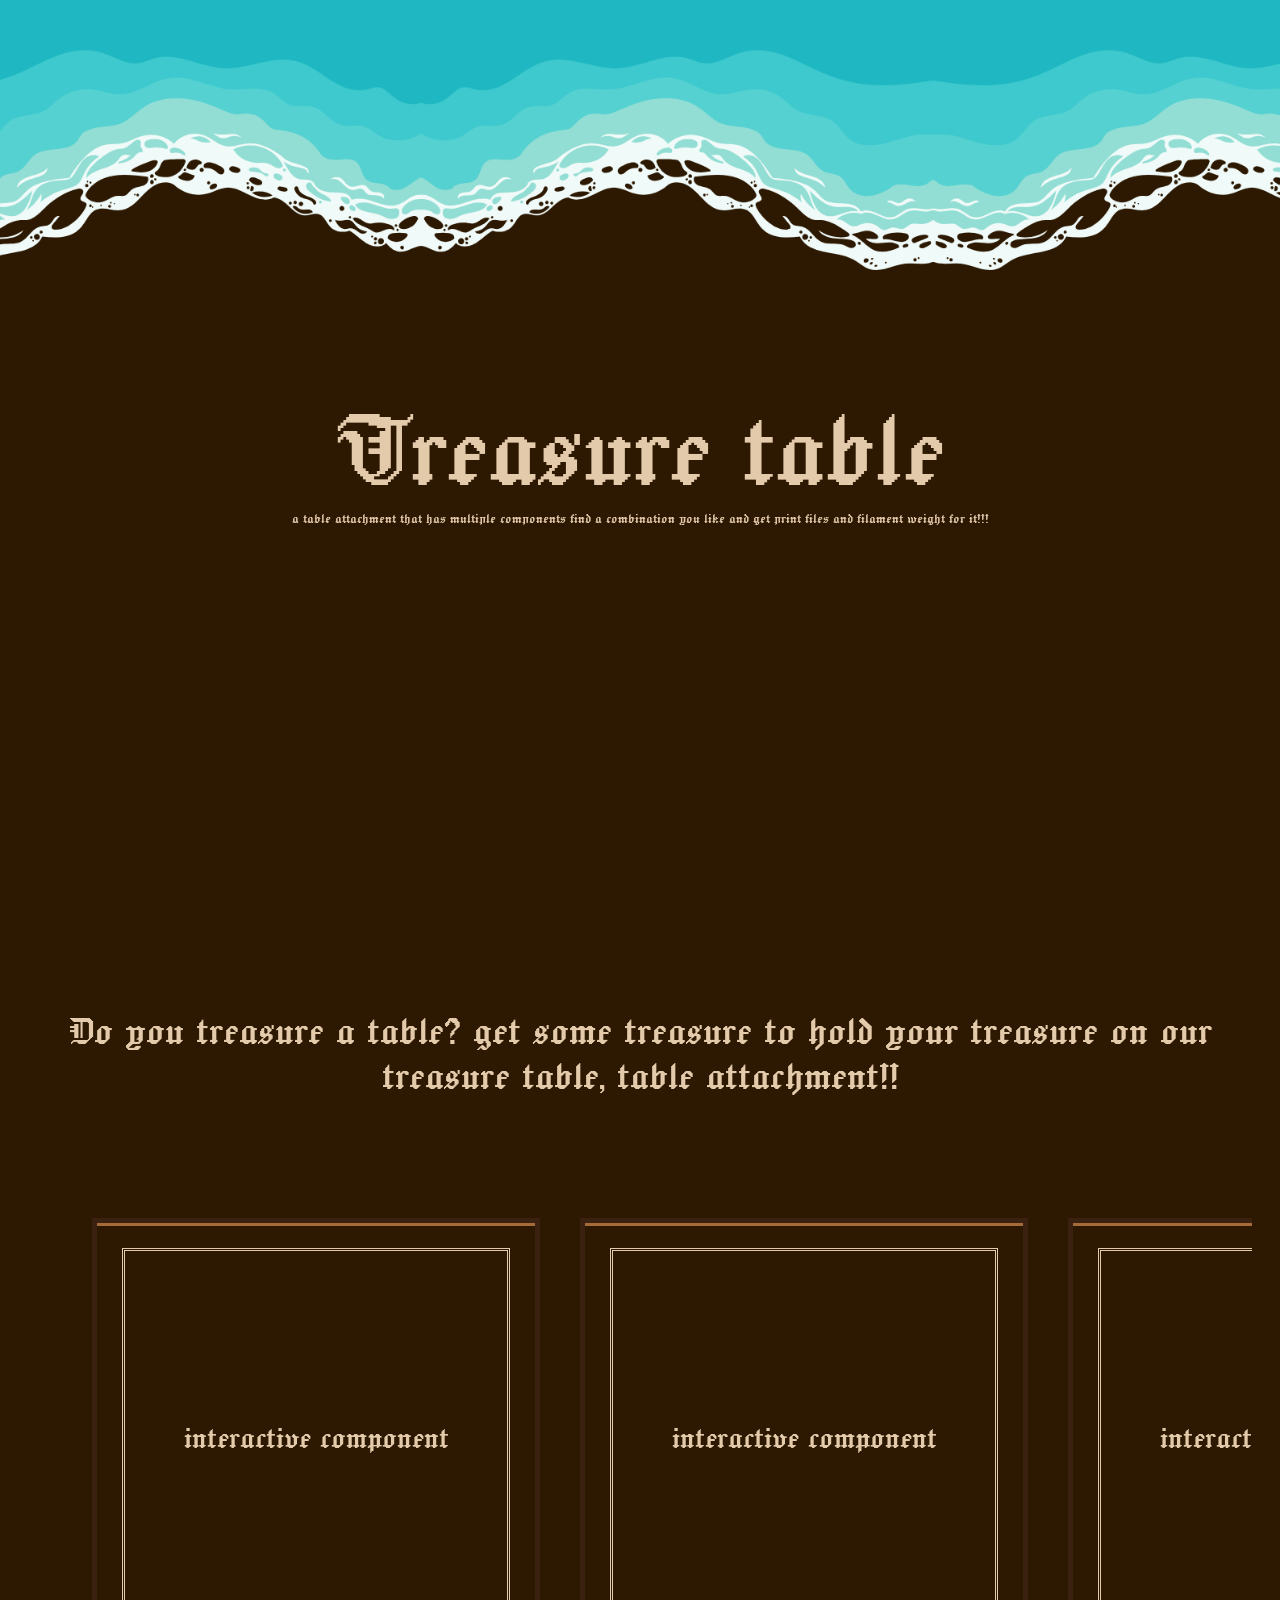
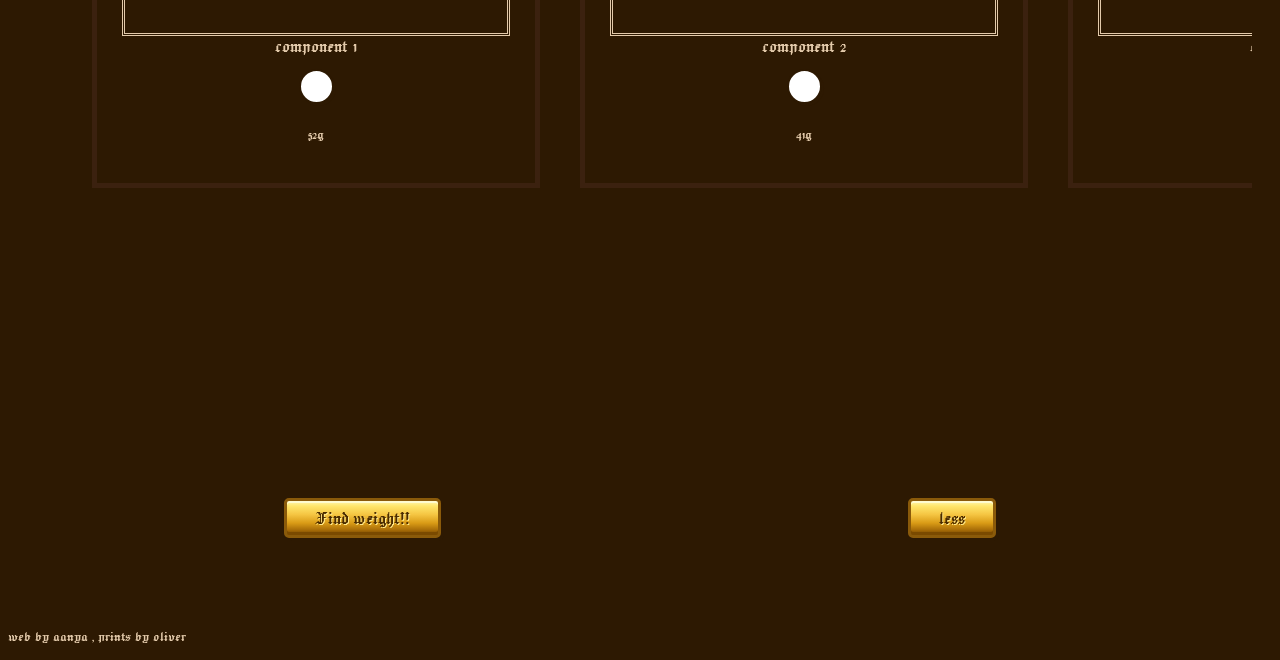
==== index.html @ c37652aa "mmm the scroll is acting weird" ====
<!DOCTYPE html>
<html>
    <head>
        <meta charset="utf-8">
        <link rel="stylesheet" href="style.css">
        <title>Treasure Table</title>
        <link rel="preconnect" href="https://fonts.googleapis.com">
        <link rel="preconnect" href="https://fonts.gstatic.com" crossorigin>
        <link href="https://fonts.googleapis.com/css2?family=Jacquard+24&display=swap" rel="stylesheet">
        <link rel="preconnect" href="https://fonts.googleapis.com">
        <link rel="preconnect" href="https://fonts.gstatic.com" crossorigin>
        <link href="https://fonts.googleapis.com/css2?family=Cormorant+Unicase:wght@300;400;500;600;700&display=swap" rel="stylesheet">
    </head>
    
    <body>
        <header id="oo">
            <h1>Treasure table</h1>
            <p>a table attachment that has multiple components find a combination you like and get print files and filament weight for it!!!</p>
        </header>
        <main>
            <div id="wave">
                    <img src="Untitled design (26).png" alt="wscroll">
            </div>
            <section id="seld">
                <h4>Do you treasure a table? get some treasure to hold your treasure on our treasure table, table attachment!!</h4>
                <div id="gallery">
                    <div class="item">
                        <div class="model">
                            <h5>interactive component</h5>
                        </div>
                        <h6>component 1</h6>
                        <label>
                            <input type="checkbox" class="select" data-weight="52">
                        </label>
                        <p>52g</p>
                    </div>

                    <div class="item">
                        <div class="model">
                            <h5>interactive component</h5>
                        </div>
                        <h6>component 2</h6>
                        <label>
                            <input type="checkbox" class="select" data-weight="41">
                        </label>
                        <p>41g</p>
                    </div>
                    <div class="item">
                        <div class="model">
                            <h5>interactive component</h5>
                        </div>
                        <h6>component 3</h6>
                        <label>
                            <input type="checkbox" class="select" data-weight="30">
                        </label>
                        <p>30g</p>
                    </div>                    
                </div>
            </section>  
            <div id="tools">
                <button id="add">Find weight!!</button>  
                <button id="less">less</button>     
                <div id="scr">
                    <h4>your components</h4>
                    <div id="list"></div>
                    <p id="ncomp">0 components</p>
                    <p id="total">total: 0g</p>
                </div>   
            </div>    
        </main>
        <footer>
            <p>web by aanya , prints by oliver</p>
        </footer>
        <script src="script.js"></script>
    </body>
</html>
---- style.css ----
.jacquard-24-regular {
  font-family: "Jacquard 24", system-ui;
  font-weight: 400;
  font-style: normal;
}
.cormorant-unicase-light {
  font-family: "Cormorant Unicase", serif;
  font-weight: 300;
  font-style: normal;
}

.cormorant-unicase-regular {
  font-family: "Cormorant Unicase", serif;
  font-weight: 400;
  font-style: normal;
}

.cormorant-unicase-medium {
  font-family: "Cormorant Unicase", serif;
  font-weight: 500;
  font-style: normal;
}

.cormorant-unicase-semibold {
  font-family: "Cormorant Unicase", serif;
  font-weight: 600;
  font-style: normal;
}

.cormorant-unicase-bold {
  font-family: "Cormorant Unicase", serif;
  font-weight: 700;
  font-style: normal;
}

body{
    background-color: #2d1902;
    font-family: "Jacquard 24", system-ui;
    color: #e3caab;
}
#oo h1{
    font-weight: 100;
    font-size: 120px;   
    margin: 0;
}
#oo{    
    height: 100vh;
    display: flex;
    justify-content: center;
    align-items: center;
    text-align: center;
    position: relative;
    z-index: 3; 
    flex-direction: column;
}
#oo p{
    font-weight: 100;
    margin: 0;
    text-shadow: #2d1902 1px 2px 2px;
}
#wave{
    position: fixed;
    transform: translateY(-95%);
    left: 0;
    top: 0;
    width: 100%;
    height:auto;
    z-index: 0;
}
#wave img{
    width: 100%;
    height: auto;
    display: block;
}
#seld{
    min-height: 100vh;
    padding: 100px 20px;
    text-align: center;
    position: relative;
    z-index: 3;
}
#seld h4{
    font-size: 45px;
    font-weight: 100;
    max-width: 100vw;
    margin: 0 auto 100px;
}
#seld h5{
    font-size: 35px;
    font-weight: 100;
    max-width: 100vw;
    margin: 0 auto 10px;
}
#seld h6{
    font-size: 20px;
    font-weight: 100;
    max-width: 100vw;
    margin: 0 auto 10px;
}
#gallery{
    display: flex;
    gap: 40px;
    overflow-x: auto;
    overflow-y: hidden;
    padding: 20px 5vw 60px;
    scroll-snap-type: x mandatory;
}
.item{
    background-image: url("New2I3.png");
    background-size: cover;
    background-position: center;
    border: 5px solid #3b210f;
    box-shadow: 6px 6px 0 #2d1902,inset 000 3px #a66b38;
    flex: 0 0 35vw;
    max-width: 450px;
    scroll-snap-align: center;
    box-sizing: border-box;
    padding: 25px;

}
.model{
    aspect-ratio: 1/1;
    border: 3px double #e3caab;
    display: flex;
    justify-content: center;
    align-items: center;
}
#gallery::-webkit-scrollbar{
    display: none;
}
.select{
    -webkit-appearance: none;
    appearance: none;
    width: 35px;
    height: 35px;
    border-radius: 80px;
    border: 2px solid #2d1902;
    box-shadow: 2px 2px 0px #2d1902;
    cursor: pointer;
    background: #ffffff;
}
.select:checked {
    background-color: #c99a4a;
    border: 3px solid #7a5425;
    box-shadow: inset 0 0 0 3px #e0bd70,
    inset 0 0 0 6px #a87532,
    2px 2px 0px #2d1902;
}


@media (hover: hover) {
    .select:hover{
        background-color: #c99a4a;
        border: 3px solid #7a5425;
        box-shadow: inset 0 0 0 3px #e0bd70,
        inset 0 0 0 6px #a87532,
        2px 2px 0px #2d1902;
    }
}
@media(max-width:600px){
    #wave{
        transform: translateY(-95%);        
    }
    .item{
        flex: 0 0 80vw;
    }
}

button{
    position: relative;
    z-index: 100;
    display: flex;
    justify-content: center;
    align-items: center;
    gap: 15px;
    margin: 30px auto;
    flex-direction: column
    ;
}
#scr{
    display: none;
    position: relative;
    z-index: 10;
    width: 500px;
    max-width: 60vw;
    aspect-ratio: 2/3;
    background-image: url(scroll.png);
    background-size: 100% 100%;
    background-position: center;
    background-repeat: no-repeat;
    box-sizing: border-box;
    padding: 130px 70px;
    color: #2d1902;
    text-align: center;

}
#list p{
    margin: 0;
    padding: 5px 0;
    font-size: 25px;
    line-height: 1;
    border-bottom: 2px dashed #8a602f;
}
#add{
    font-family: "Jacquard 24", system-ui;
    font-size: 20px;
    padding: 15px 40px;
    color: #3a2105;
    background: linear-gradient(
        180deg,
        #fff0a3 0%,
        #e3b84b 25%,
        #b98220 70%,
        #8a5b16 100%
    );
    border: 4px solid #70481f;
    border-radius: 5px;
    box-shadow: inset 0 3px 0 #fff5c2,
    inset 0 -4px 0 #6b4512,
    6px 6px 0 #2d1902;
    cursor: pointer;
}
#add {
    font-family: "Jacquard 24", system-ui;
    font-size: 20px;
    padding: 7px 28px;
    color: #4a2b00;
    background: linear-gradient(
        180deg,
        #fff8b0 0%,
        #ffe66b 15%,
        #f5c542 40%,
        #d99b16 65%,
        #a86d08 85%,
        #704300 100%
    );
    border: 3px solid #8a5a0a;
    border-radius: 5px;
    box-shadow:
        inset 0 2px 0 #fffbd0,
        inset 0 -3px 0 #7a4a00,
        3px 3px 0 #2d1902;
    text-shadow: 1px 1px 0 #ffe98a;
    cursor: pointer;
}
#less{
    font-family: "Jacquard 24", system-ui;
    font-size: 20px;
    padding: 7px 28px;
    color: #4a2b00;
    background: linear-gradient(
        180deg,
        #fff8b0 0%,
        #ffe66b 15%,
        #f5c542 40%,
        #d99b16 65%,
        #a86d08 85%,
        #704300 100%
    );
    border: 3px solid #8a5a0a;
    border-radius: 5px;
    box-shadow:
        inset 0 2px 0 #fffbd0,
        inset 0 -3px 0 #7a4a00,
        3px 3px 0 #2d1902;
    text-shadow: 1px 1px 0 #ffe98a;
    cursor: pointer;
}
#add:hover{
    background: linear-gradient(
        180deg,
        #fffbd0 0%,
        #fff080 20%,
        #ffd84a 45%,
        #e7ac20 70%,
        #b9790a 100%
    );
}
#add:active{
    transform: translate(3px,3px);
    box-shadow: inset 0 2px 0 #fffbd0
    ,inset 0 -2px 0 #7a4a00;
}
#tools{
    display: flex;
    justify-content: center;
    align-items: center;
    gap: 40px;
    margin: 60px auto;
    width: 90%;
}
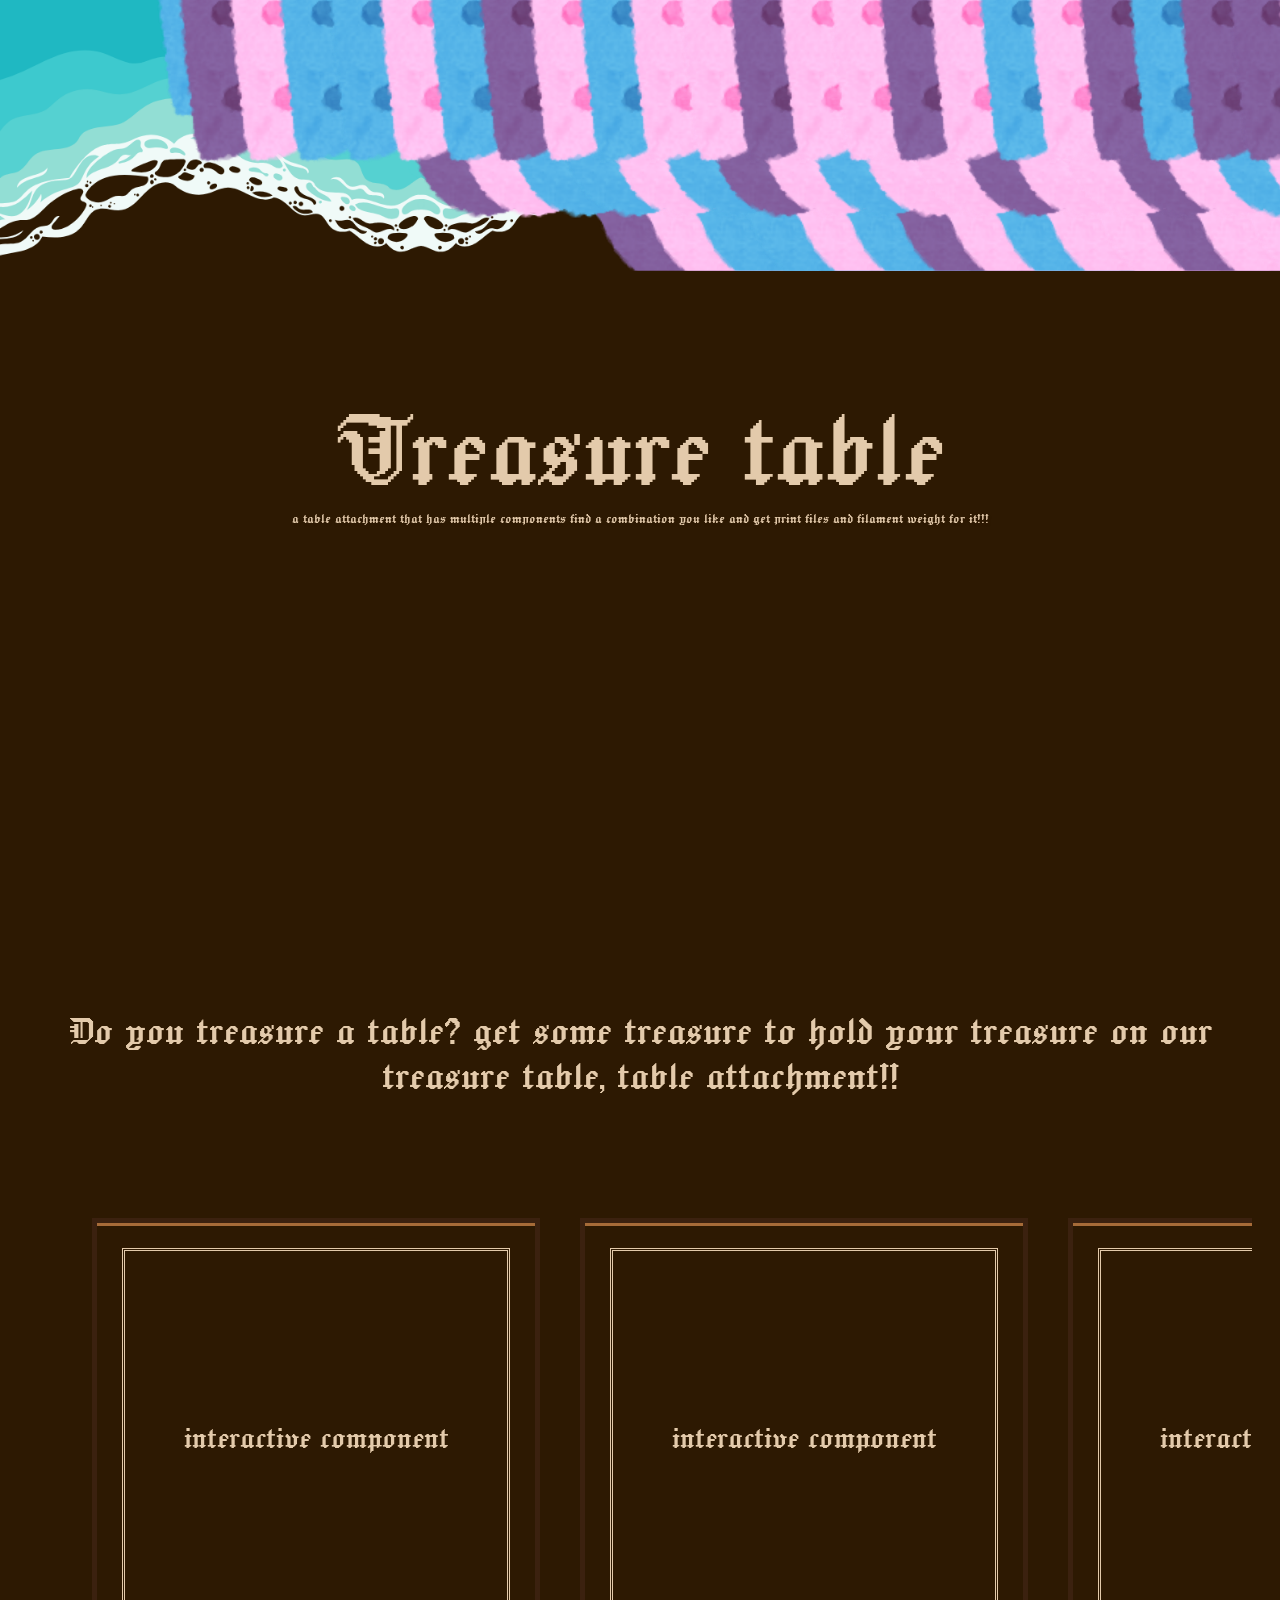
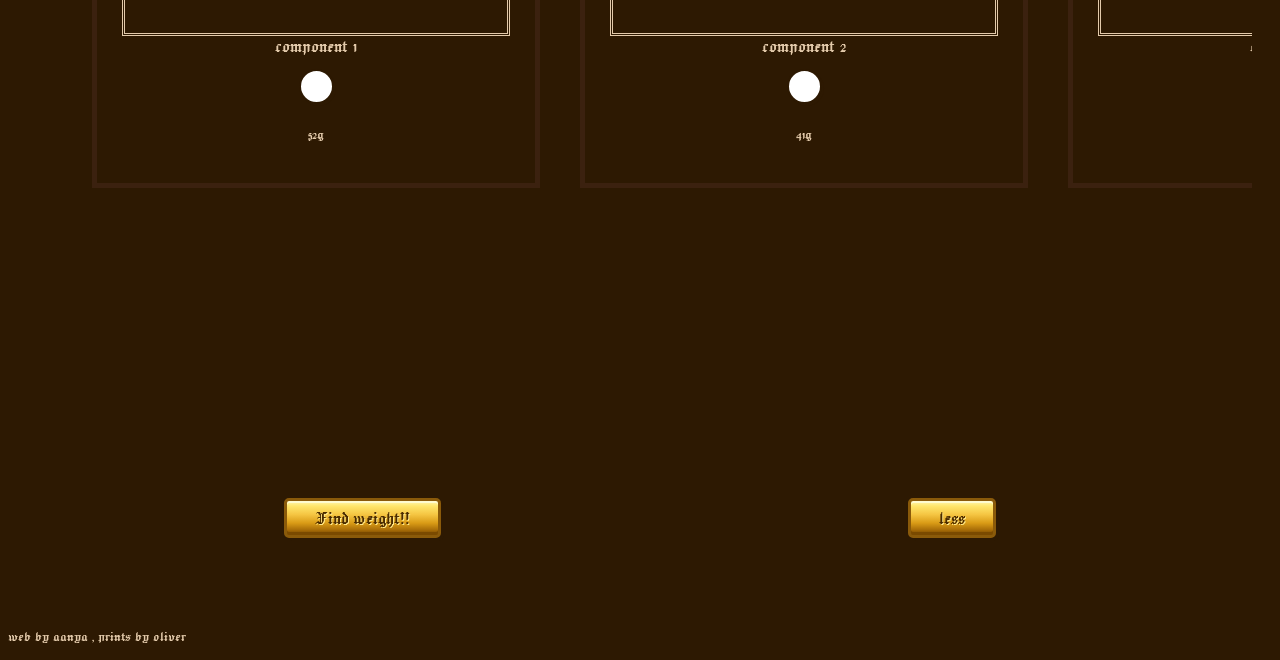
==== commit de024ab9: "okay so the fish were visible but now im using the wave as their base its kinda funky rn bc im not d" ====
--- a/index.html
+++ b/index.html
@@ -19,7 +19,8 @@
         </header>
         <main>
             <div id="wave">
-                    <img src="Untitled design (26).png" alt="wscroll">
+                    <img src="Untitled design (26).png" alt="wscroll">            
+                    <div id="fih"></div>
             </div>
             <section id="seld">
                 <h4>Do you treasure a table? get some treasure to hold your treasure on our treasure table, table attachment!!</h4>
@@ -67,6 +68,7 @@
                     <p id="total">total: 0g</p>
                 </div>   
             </div>    
+
         </main>
         <footer>
             <p>web by aanya , prints by oliver</p>
--- a/style.css
+++ b/style.css
@@ -183,7 +183,6 @@
     z-index: 10;
     width: 500px;
     max-width: 60vw;
-    aspect-ratio: 2/3;
     background-image: url(scroll.png);
     background-size: 100% 100%;
     background-position: center;
@@ -195,11 +194,15 @@
 
 }
 #list p{
-    margin: 0;
+    margin: 0 auto;
     padding: 5px 0;
-    font-size: 25px;
+    font-size: 22px;
     line-height: 1;
     border-bottom: 2px dashed #8a602f;
+    width: 40%;
+    text-align: center;
+
+
 }
 #add{
     font-family: "Jacquard 24", system-ui;
@@ -290,3 +293,16 @@
     width: 90%;
 }
 
+
+#fih{
+    position: absolute;
+    inset: 0;
+    pointer-events: none;
+    overflow: hidden;
+}
+.fishh{
+    position: absolute;
+    width: 45px;
+    height: auto;
+
+}
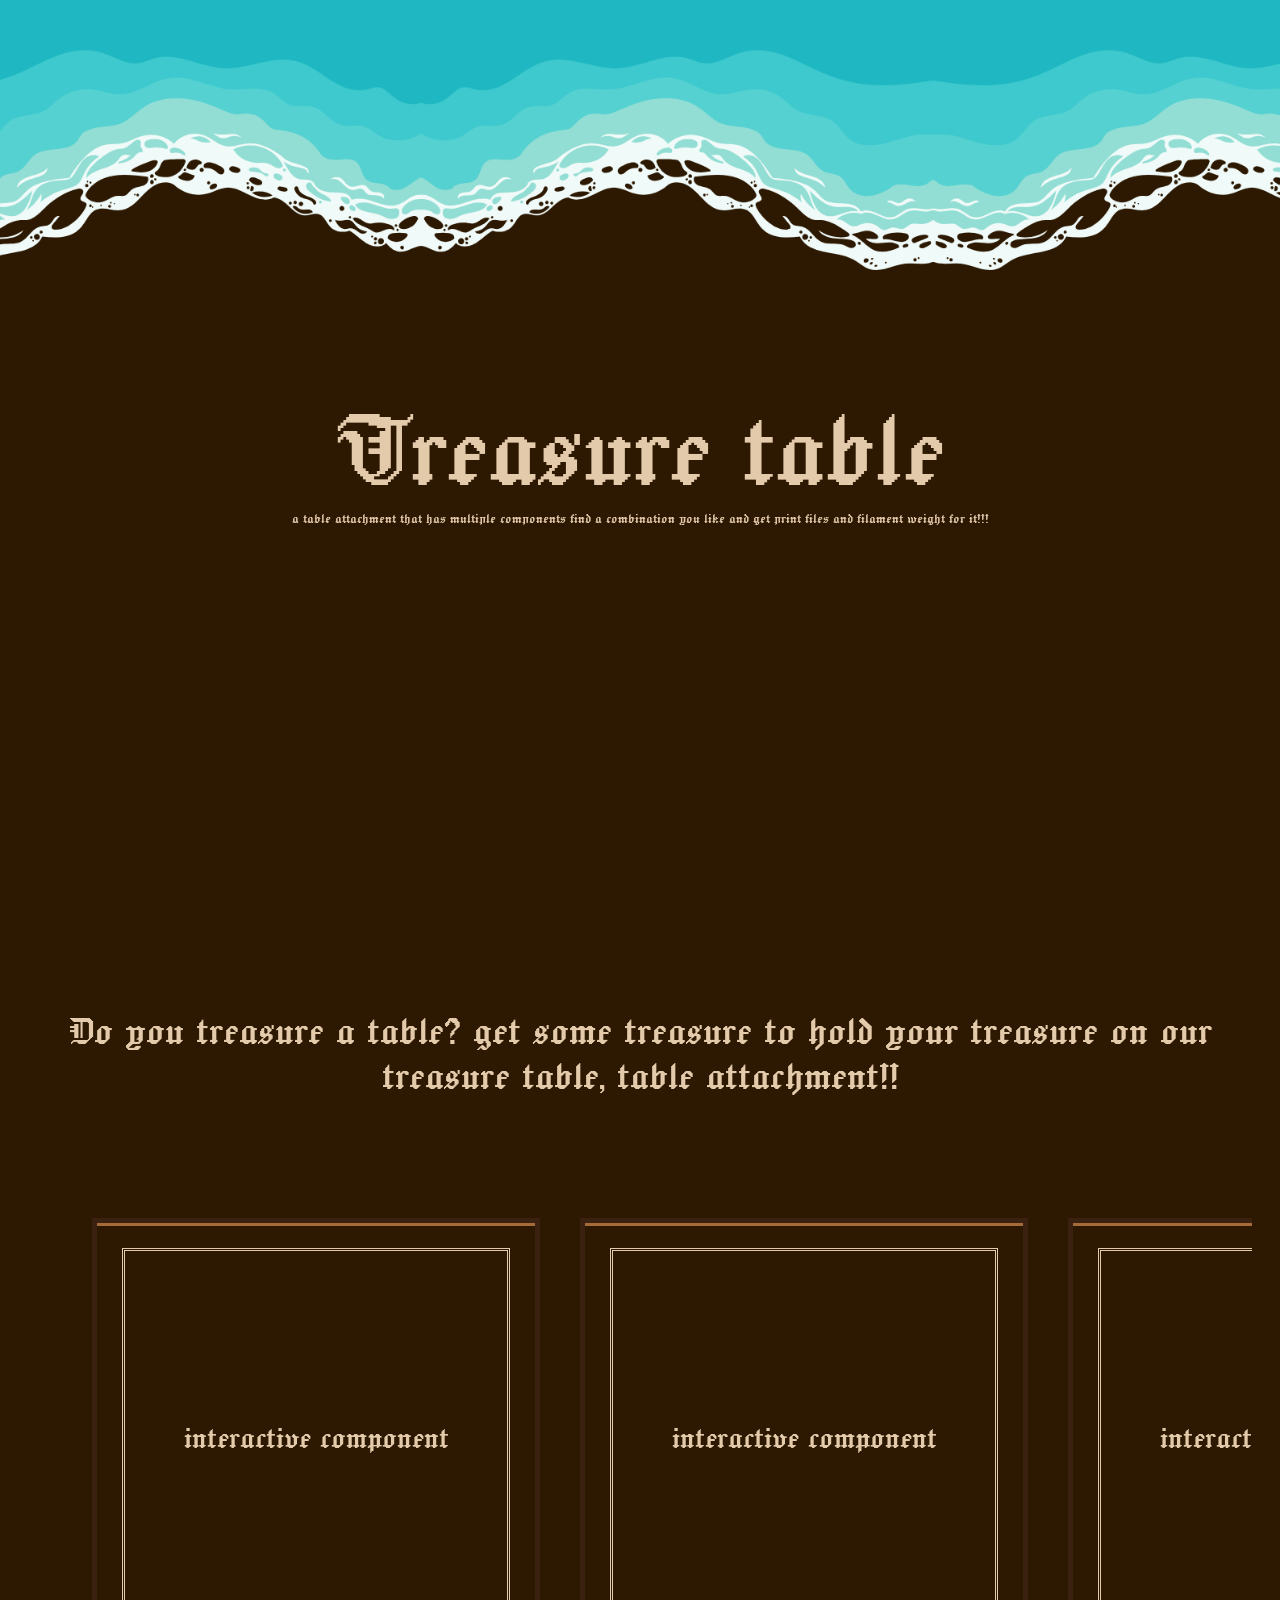
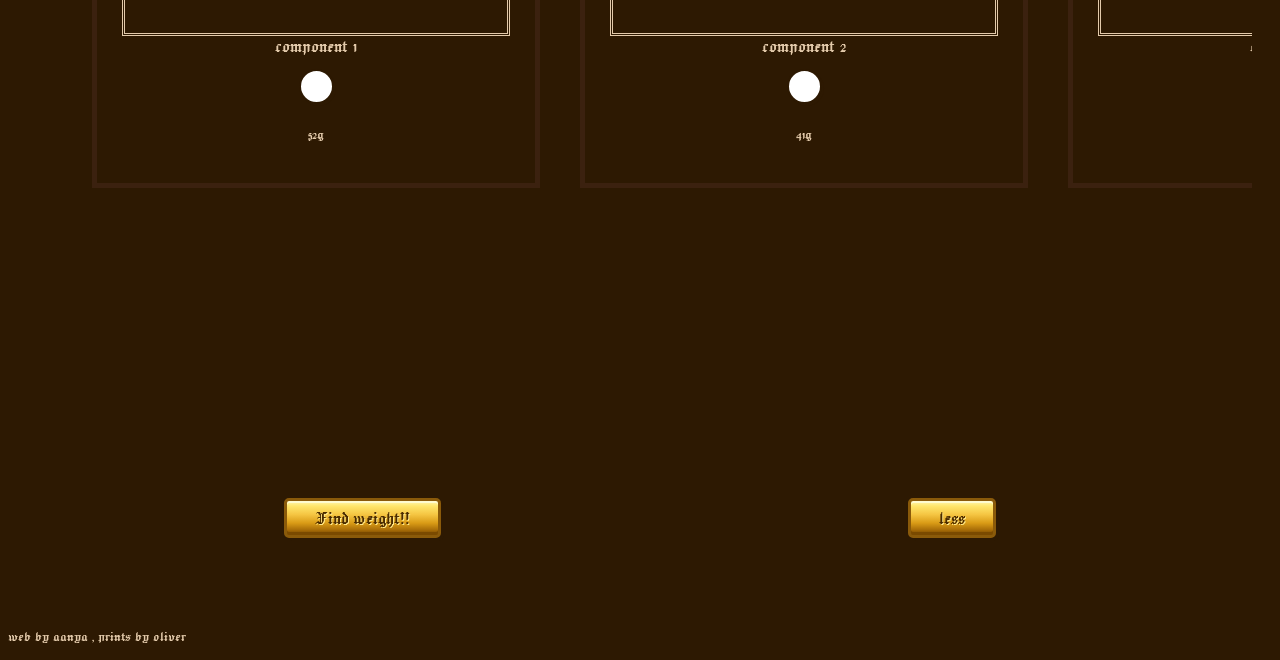
==== commit 3f9323a9: "BRO CAN THESE FISHES ACC WORK I WILL CRASH OUTTTTTTT" ====
--- a/index.html
+++ b/index.html
@@ -19,8 +19,8 @@
         </header>
         <main>
             <div id="wave">
-                    <img src="Untitled design (26).png" alt="wscroll">            
-                    <div id="fih"></div>
+                <img src="Untitled design (26).png" alt="wscroll">
+                <div id="fih"></div>
             </div>
             <section id="seld">
                 <h4>Do you treasure a table? get some treasure to hold your treasure on our treasure table, table attachment!!</h4>
--- a/style.css
+++ b/style.css
@@ -60,7 +60,6 @@
 }
 #wave{
     position: fixed;
-    transform: translateY(-95%);
     left: 0;
     top: 0;
     width: 100%;
@@ -294,15 +293,33 @@
 }
 
 
+#wave{
+    position:fixed;
+    left:0;
+    top:0;
+    width:100%;
+    z-index:0;
+}
+
+#wave img{
+    width:100%;
+    height:auto;
+    display:block;
+}
+
 #fih{
-    position: absolute;
-    inset: 0;
-    pointer-events: none;
-    overflow: hidden;
-}
+    position:absolute;
+    left:0;
+    top:0;
+    width:100%;
+    height:500px;
+    z-index:5;
+    pointer-events:none;
+    overflow:hidden;
+}
+
 .fishh{
-    position: absolute;
-    width: 45px;
-    height: auto;
-
-}+    position:absolute;
+    width:20px !important;
+    height:auto !important;
+}
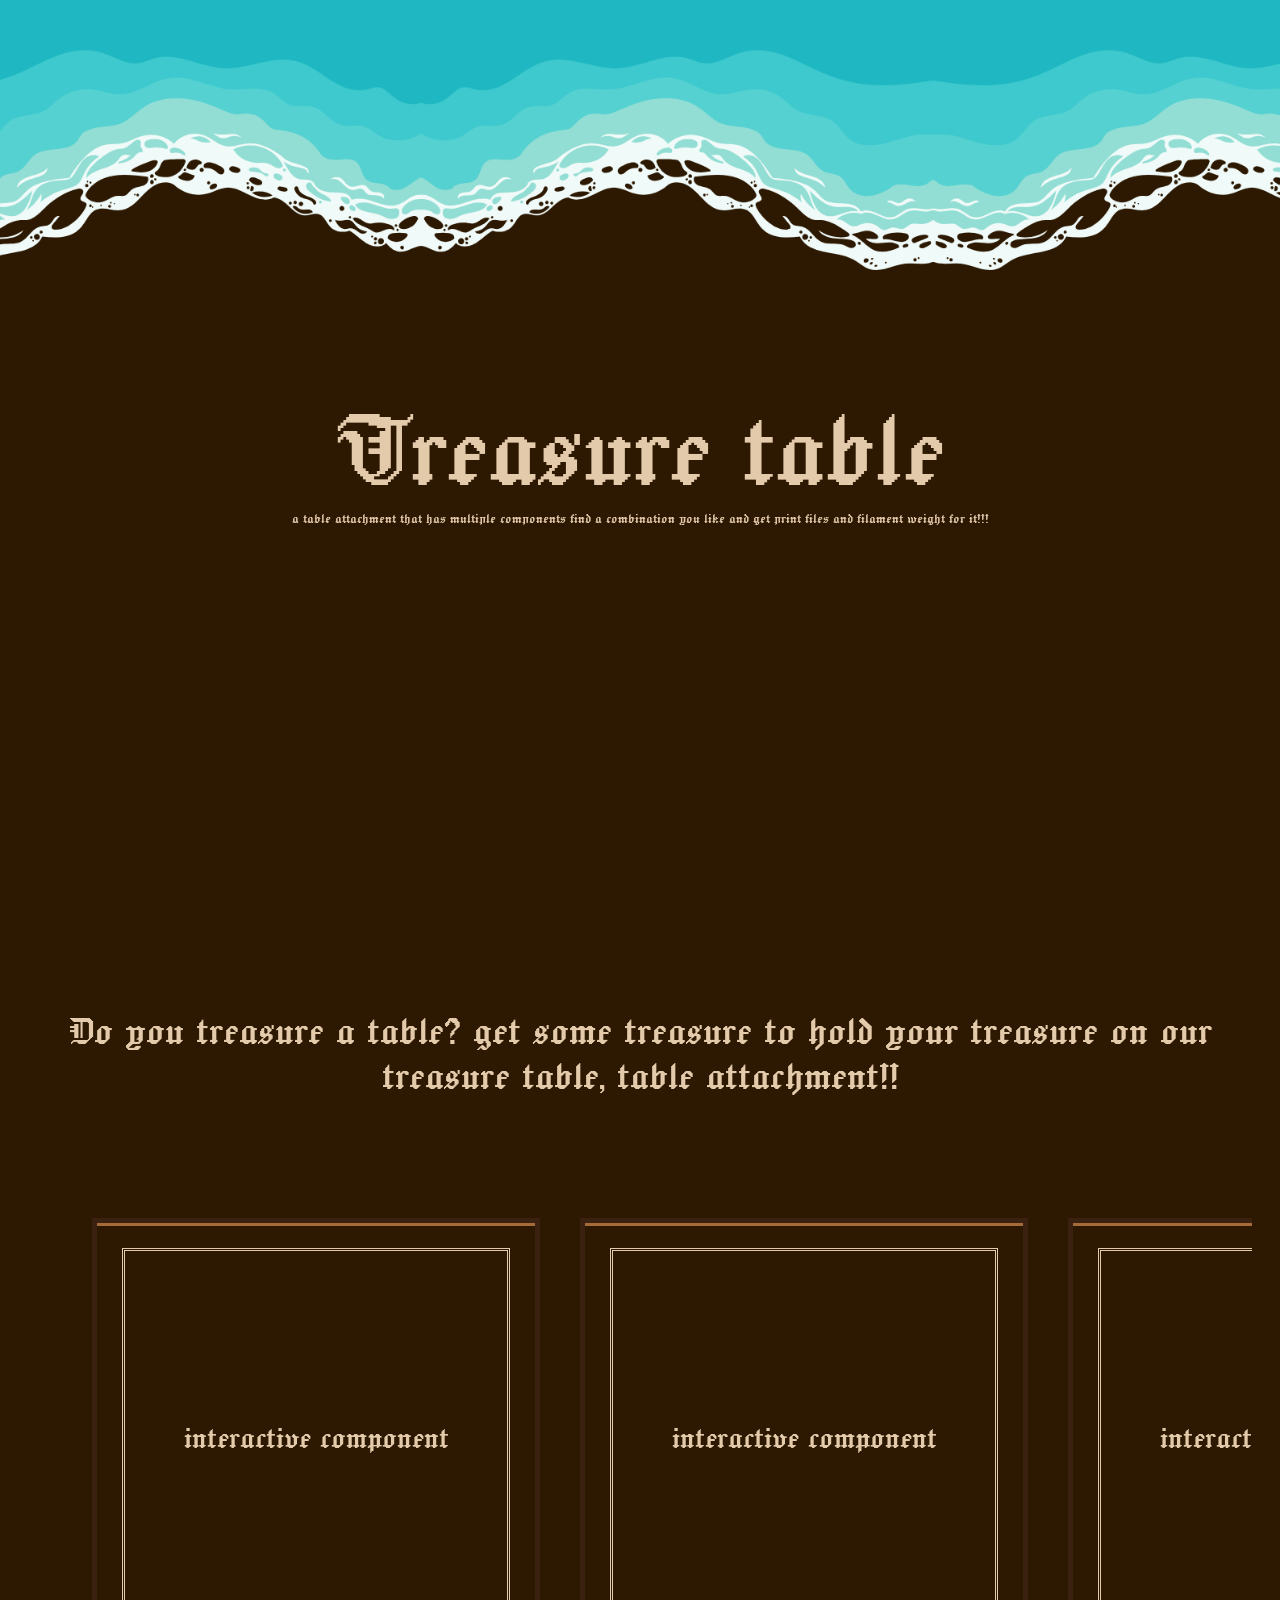
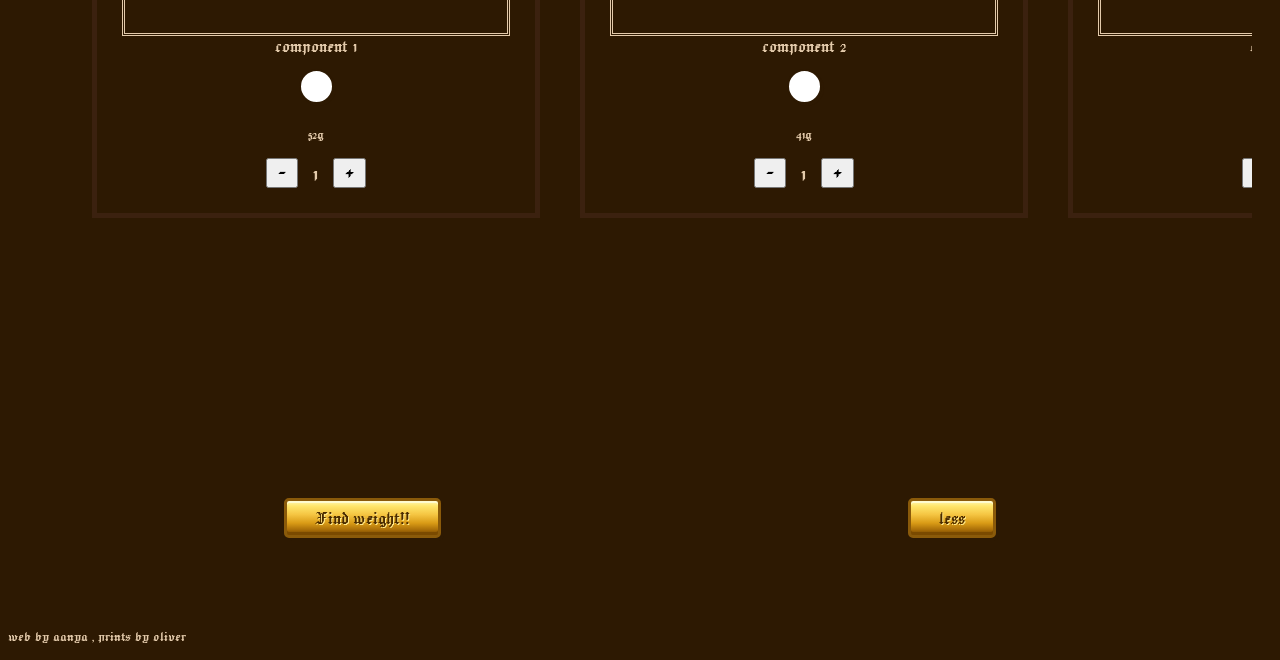
==== commit 41a426fb: "adding quantity , incase people want more than 1 attachment so they can se the total weight easieer" ====
--- a/index.html
+++ b/index.html
@@ -34,6 +34,11 @@
                             <input type="checkbox" class="select" data-weight="52">
                         </label>
                         <p>52g</p>
+                        <div class="quantity">
+                            <button class="minus">-</button>
+                            <span class="qty">1</span>
+                            <button class="plus">+</button>
+                        </div>
                     </div>
 
                     <div class="item">
@@ -45,6 +50,11 @@
                             <input type="checkbox" class="select" data-weight="41">
                         </label>
                         <p>41g</p>
+                        <div class="quantity">
+                            <button class="minus">-</button>
+                            <span class="qty">1</span>
+                            <button class="plus">+</button>
+                        </div>
                     </div>
                     <div class="item">
                         <div class="model">
@@ -55,6 +65,11 @@
                             <input type="checkbox" class="select" data-weight="30">
                         </label>
                         <p>30g</p>
+                        <div class="quantity">
+                            <button class="minus">-</button>
+                            <span class="qty">1</span>
+                            <button class="plus">+</button>
+                        </div>
                     </div>                    
                 </div>
             </section>  
--- a/style.css
+++ b/style.css
@@ -32,7 +32,10 @@
   font-weight: 700;
   font-style: normal;
 }
-
+html,
+body,*{
+    cursor: url("cursor.png") 0 0, auto;
+}
 body{
     background-color: #2d1902;
     font-family: "Jacquard 24", system-ui;
@@ -115,7 +118,7 @@
     scroll-snap-align: center;
     box-sizing: border-box;
     padding: 25px;
-
+    transition: transform 0.2s;
 }
 .model{
     aspect-ratio: 1/1;
@@ -157,9 +160,6 @@
     }
 }
 @media(max-width:600px){
-    #wave{
-        transform: translateY(-95%);        
-    }
     .item{
         flex: 0 0 80vw;
     }
@@ -293,33 +293,36 @@
 }
 
 
-#wave{
-    position:fixed;
-    left:0;
-    top:0;
-    width:100%;
-    z-index:0;
-}
-
-#wave img{
-    width:100%;
-    height:auto;
-    display:block;
-}
-
 #fih{
-    position:absolute;
-    left:0;
-    top:0;
-    width:100%;
-    height:500px;
-    z-index:5;
-    pointer-events:none;
-    overflow:hidden;
-}
-
+    position: absolute;
+    inset: 0;
+    pointer-events: none;
+    overflow: hidden;
+    width: 100%;
+    height: 1000px;
+}
 .fishh{
-    position:absolute;
-    width:20px !important;
+    position: absolute;
+    width: 35px !important;
     height:auto !important;
 }
+.quantity{
+    position: relative;
+    z-index: 11s;
+    display: flex;
+    justify-content: center;
+    align-items: center;
+    gap: 15px;
+    margin-top: 15px;
+}
+.quantity button{
+    position: relative;
+    z-index: 12;
+    margin: 0;
+    padding: 2px 10px;
+    font-family: "Jacquard 24", system-ui;
+    font-size: 22px;
+}
+.qty{
+    font-size: 25px;
+}
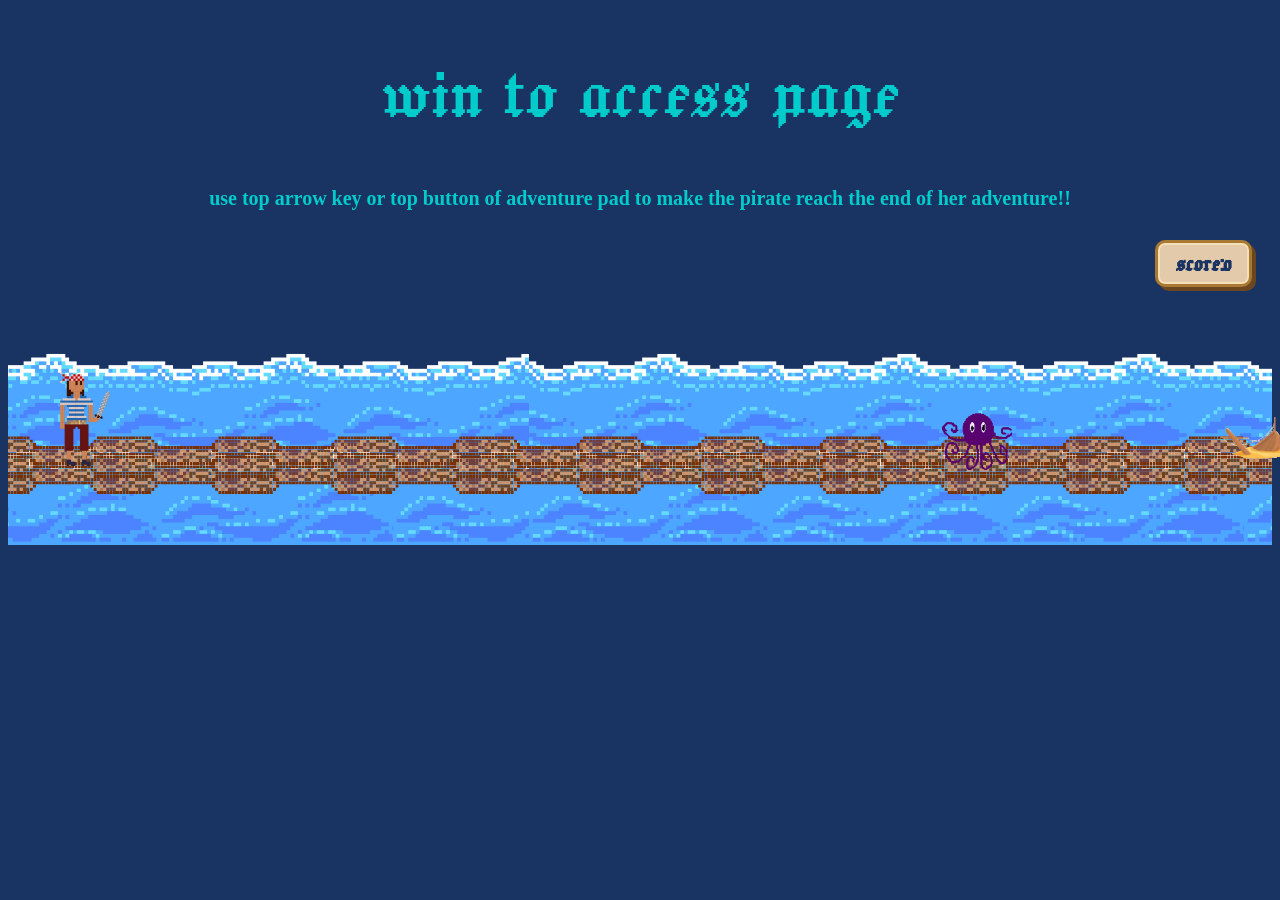
==== commit ab507d62: "touched up and sorted everything based on how its gonna work, now just changing the js for treasure " ====
--- a/index.html
+++ b/index.html
@@ -2,8 +2,8 @@
 <html>
     <head>
         <meta charset="utf-8">
-        <link rel="stylesheet" href="style.css">
-        <title>Treasure Table</title>
+        <link rel="stylesheet" href="st.css">
+        <title>Win to see</title>
         <link rel="preconnect" href="https://fonts.googleapis.com">
         <link rel="preconnect" href="https://fonts.gstatic.com" crossorigin>
         <link href="https://fonts.googleapis.com/css2?family=Jacquard+24&display=swap" rel="stylesheet">
@@ -11,83 +11,23 @@
         <link rel="preconnect" href="https://fonts.gstatic.com" crossorigin>
         <link href="https://fonts.googleapis.com/css2?family=Cormorant+Unicase:wght@300;400;500;600;700&display=swap" rel="stylesheet">
     </head>
-    
     <body>
-        <header id="oo">
-            <h1>Treasure table</h1>
-            <p>a table attachment that has multiple components find a combination you like and get print files and filament weight for it!!!</p>
-        </header>
-        <main>
-            <div id="wave">
-                <img src="Untitled design (26).png" alt="wscroll">
-                <div id="fih"></div>
+        <div id="wint">
+            <h1>win to access page</h1>
+            <p>use top arrow key or top button of adventure pad to make the pirate reach the end of her adventure!!</p>
+        </div>
+        <div id="game">
+            <div id="score">score:0</div>
+            <div id="per">
+                <img src="Untitled design (27).png" alt="pirate" height="100px" width="auto">
             </div>
-            <section id="seld">
-                <h4>Do you treasure a table? get some treasure to hold your treasure on our treasure table, table attachment!!</h4>
-                <div id="gallery">
-                    <div class="item">
-                        <div class="model">
-                            <h5>interactive component</h5>
-                        </div>
-                        <h6>component 1</h6>
-                        <label>
-                            <input type="checkbox" class="select" data-weight="52">
-                        </label>
-                        <p>52g</p>
-                        <div class="quantity">
-                            <button class="minus">-</button>
-                            <span class="qty">1</span>
-                            <button class="plus">+</button>
-                        </div>
-                    </div>
-
-                    <div class="item">
-                        <div class="model">
-                            <h5>interactive component</h5>
-                        </div>
-                        <h6>component 2</h6>
-                        <label>
-                            <input type="checkbox" class="select" data-weight="41">
-                        </label>
-                        <p>41g</p>
-                        <div class="quantity">
-                            <button class="minus">-</button>
-                            <span class="qty">1</span>
-                            <button class="plus">+</button>
-                        </div>
-                    </div>
-                    <div class="item">
-                        <div class="model">
-                            <h5>interactive component</h5>
-                        </div>
-                        <h6>component 3</h6>
-                        <label>
-                            <input type="checkbox" class="select" data-weight="30">
-                        </label>
-                        <p>30g</p>
-                        <div class="quantity">
-                            <button class="minus">-</button>
-                            <span class="qty">1</span>
-                            <button class="plus">+</button>
-                        </div>
-                    </div>                    
-                </div>
-            </section>  
-            <div id="tools">
-                <button id="add">Find weight!!</button>  
-                <button id="less">less</button>     
-                <div id="scr">
-                    <h4>your components</h4>
-                    <div id="list"></div>
-                    <p id="ncomp">0 components</p>
-                    <p id="total">total: 0g</p>
-                </div>   
-            </div>    
-
-        </main>
-        <footer>
-            <p>web by aanya , prints by oliver</p>
-        </footer>
-        <script src="script.js"></script>
+            <div class="place"></div>
+            <div id="end"></div>
+        </div>
+        <div id="loser">
+            <h2>Ha! You lost :'(</h2>
+            <button id="rst">press q to try again</button>
+        </div>
+        <script src="scipt.js"></script>
     </body>
-</html>+</html>   
--- a/st.css
+++ b/st.css
@@ -0,0 +1,114 @@
+.jacquard-24-regular {
+  font-family: "Jacquard 24", system-ui;
+  font-weight: 400;
+  font-style: normal;
+}
+.cormorant-unicase-light {
+  font-family: "Cormorant Unicase", serif;
+  font-weight: 300;
+  font-style: normal;
+}
+.cormorant-unicase-regular {
+  font-family: "Cormorant Unicase", serif;
+  font-weight: 400;
+  font-style: normal;
+}
+body{
+  background-color:#193363;
+  color:  rgb(2, 203, 203);
+  cursor: none;
+}
+h1{
+  font-family: "Jacquard 24", system-ui;
+  font-weight: 400;
+  font-style: normal;
+  font-size: 80px;
+}
+#wint{
+  text-align: center;
+  font-family: "Cormorant Unicase", serif;
+  font-size: 20px;
+  font-weight: 600;
+  position: relative;
+  z-index: -1;
+}
+#per{
+  position: absolute;
+  left: 50px;
+  bottom: 75px;
+}
+#game{
+  position: relative;
+  width: 100%;
+  height: 315px;
+  background-image: url(path.png);
+  background-repeat: repeat-x;
+  background-size: 851px 315px;
+  z-index: 2;
+}
+#loser{
+  display: none;
+  position: fixed;
+  inset: 0;
+  background: #193363d3;
+  z-index: 10;
+  text-align: center;
+  padding-top: 150px;
+  cursor: none;
+}
+#loser h2{
+  font-size: 60px;
+  font-family: "Jacquard 24", system-ui;
+}
+
+#per{
+  position: absolute;
+  left: 50px;
+  bottom: 75px;
+  z-index: 4;
+}
+#rst{
+  font-family: "Cormorant Unicase", serif;
+  font-size: 25px;
+  padding: 12px 30px;
+  background: #e3caab;
+  color: #193363;
+  border: 3px dotted #b8860b;
+  border-radius: 10px;
+  box-shadow: 5px 0px 0px #b8860b;
+  letter-spacing: 1px;
+  cursor: none;
+}
+#rst.getbig{
+  animation: boom 0.5s forwards;
+}
+@keyframes boom{
+  0%{
+    transform: scale(1);
+    opacity: 1;
+  }
+  40%{
+    transform: scale(1.2) rotate(10deg);
+    opacity: 1;
+
+  }
+  100%{
+    transform: scale(10);
+    opacity: 0;
+  }
+}
+#score{
+  position: absolute;
+  top: 10px;
+  right: 20px;
+  font-family:"Jacquard 24", system-ui;
+  font-size: 25px;
+  z-index: 5;
+  padding: 8px 18px;
+  background: #e3caab;
+  color: #193363;
+  border: 3px solid #a87932;
+  border-radius: 10px;
+  font-weight: 600;
+  box-shadow: 4px 4px 0 #6b461f,inset 0 0 0 2px #f5dfb5;
+}
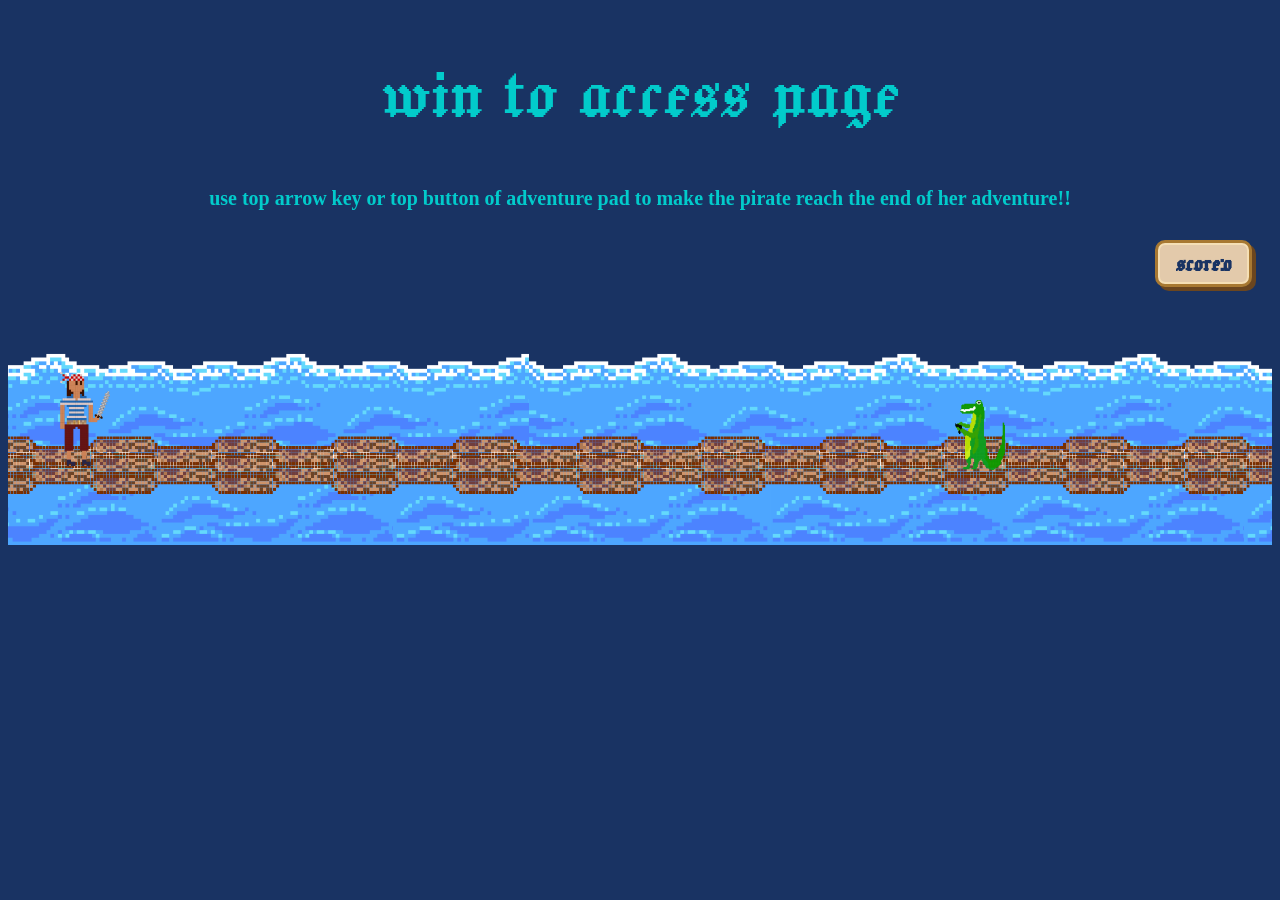
==== commit 9983946f: "IT WORKS ITS FIXED AND NOT LAGGY ANYMOREEEEE AGHHH anyways were gonna add the cursor thing and make " ====
--- a/index.html
+++ b/index.html
@@ -25,7 +25,7 @@
             <div id="end"></div>
         </div>
         <div id="loser">
-            <h2>Ha! You lost :'(</h2>
+            <h2>Ha! You lost : ' (</h2>
             <button id="rst">press q to try again</button>
         </div>
         <script src="scipt.js"></script>
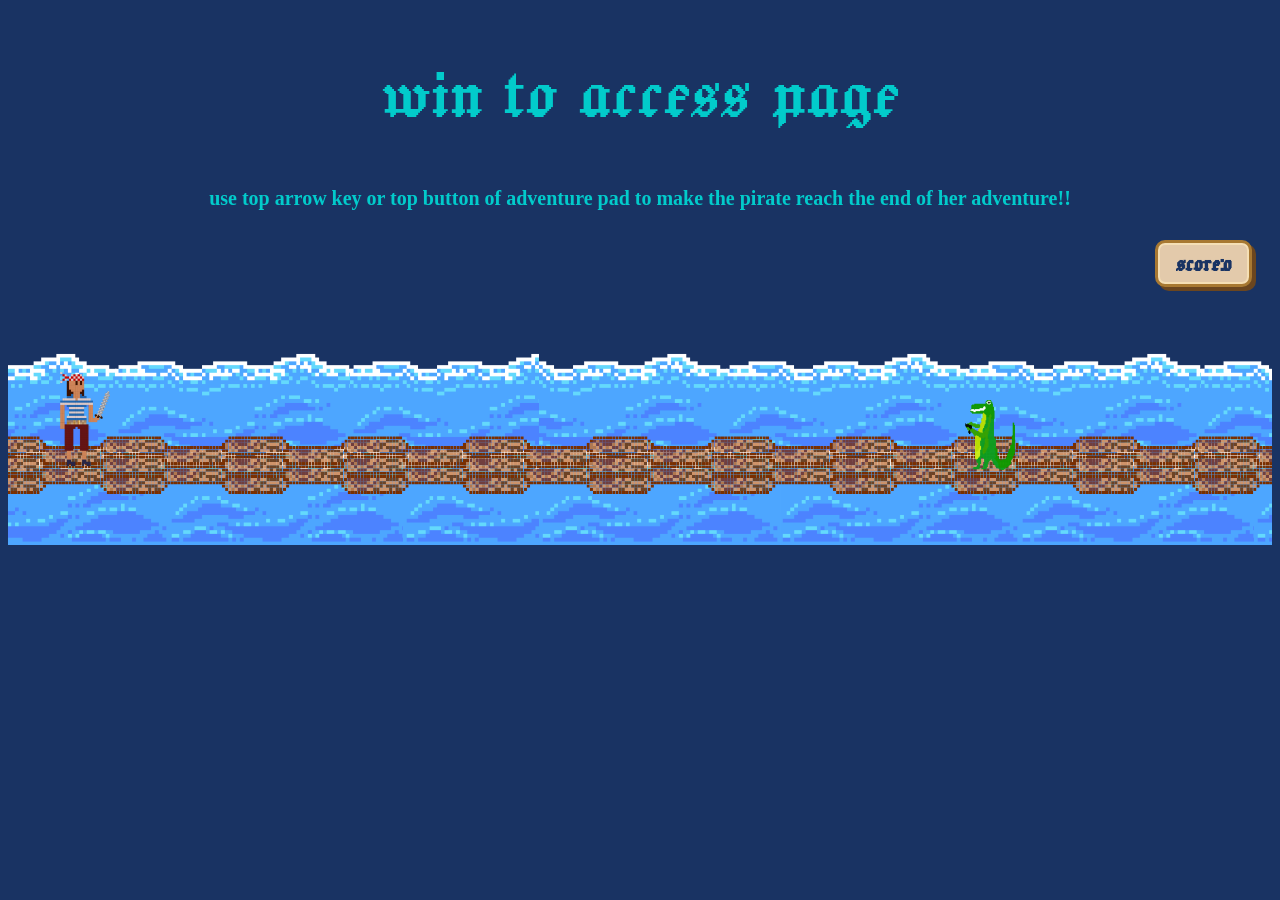
==== commit 49dbbe05: "added some blind css for the overloay" ====
--- a/index.html
+++ b/index.html
@@ -16,6 +16,12 @@
             <h1>win to access page</h1>
             <p>use top arrow key or top button of adventure pad to make the pirate reach the end of her adventure!!</p>
         </div>
+        <div id="win">
+            <h2>well done you survived 15 obstacles, go check out your treasure</h2>
+            <button id="q">press q to keep playing</button>
+            <button id="k">press k to visit the treasure table</button>
+            <p>you can also press k anytime during ur play to visist the treaure table(unless u crash then restart)</p>
+        </div>
         <div id="game">
             <div id="score">score:0</div>
             <div id="per">
--- a/st.css
+++ b/st.css
@@ -111,4 +111,25 @@
   border-radius: 10px;
   font-weight: 600;
   box-shadow: 4px 4px 0 #6b461f,inset 0 0 0 2px #f5dfb5;
+}
+#win{
+  display: none;
+  position: fixed;
+  inset: 0;
+  background: #193363d3;
+  z-index: 20;
+  text-align: center;
+  padding-top: 120px;
+  color: #e3caab;
+}
+#win h2{
+  font-family: "Jacquard 24",system-ui;
+  font-size: 55px;
+}
+#win button{
+  font-family: "Cormorant Unicase",serif;
+  font-size: 22px;
+  padding: 12px 20px;
+  margin: 10px;
+  cursor: none;
 }
